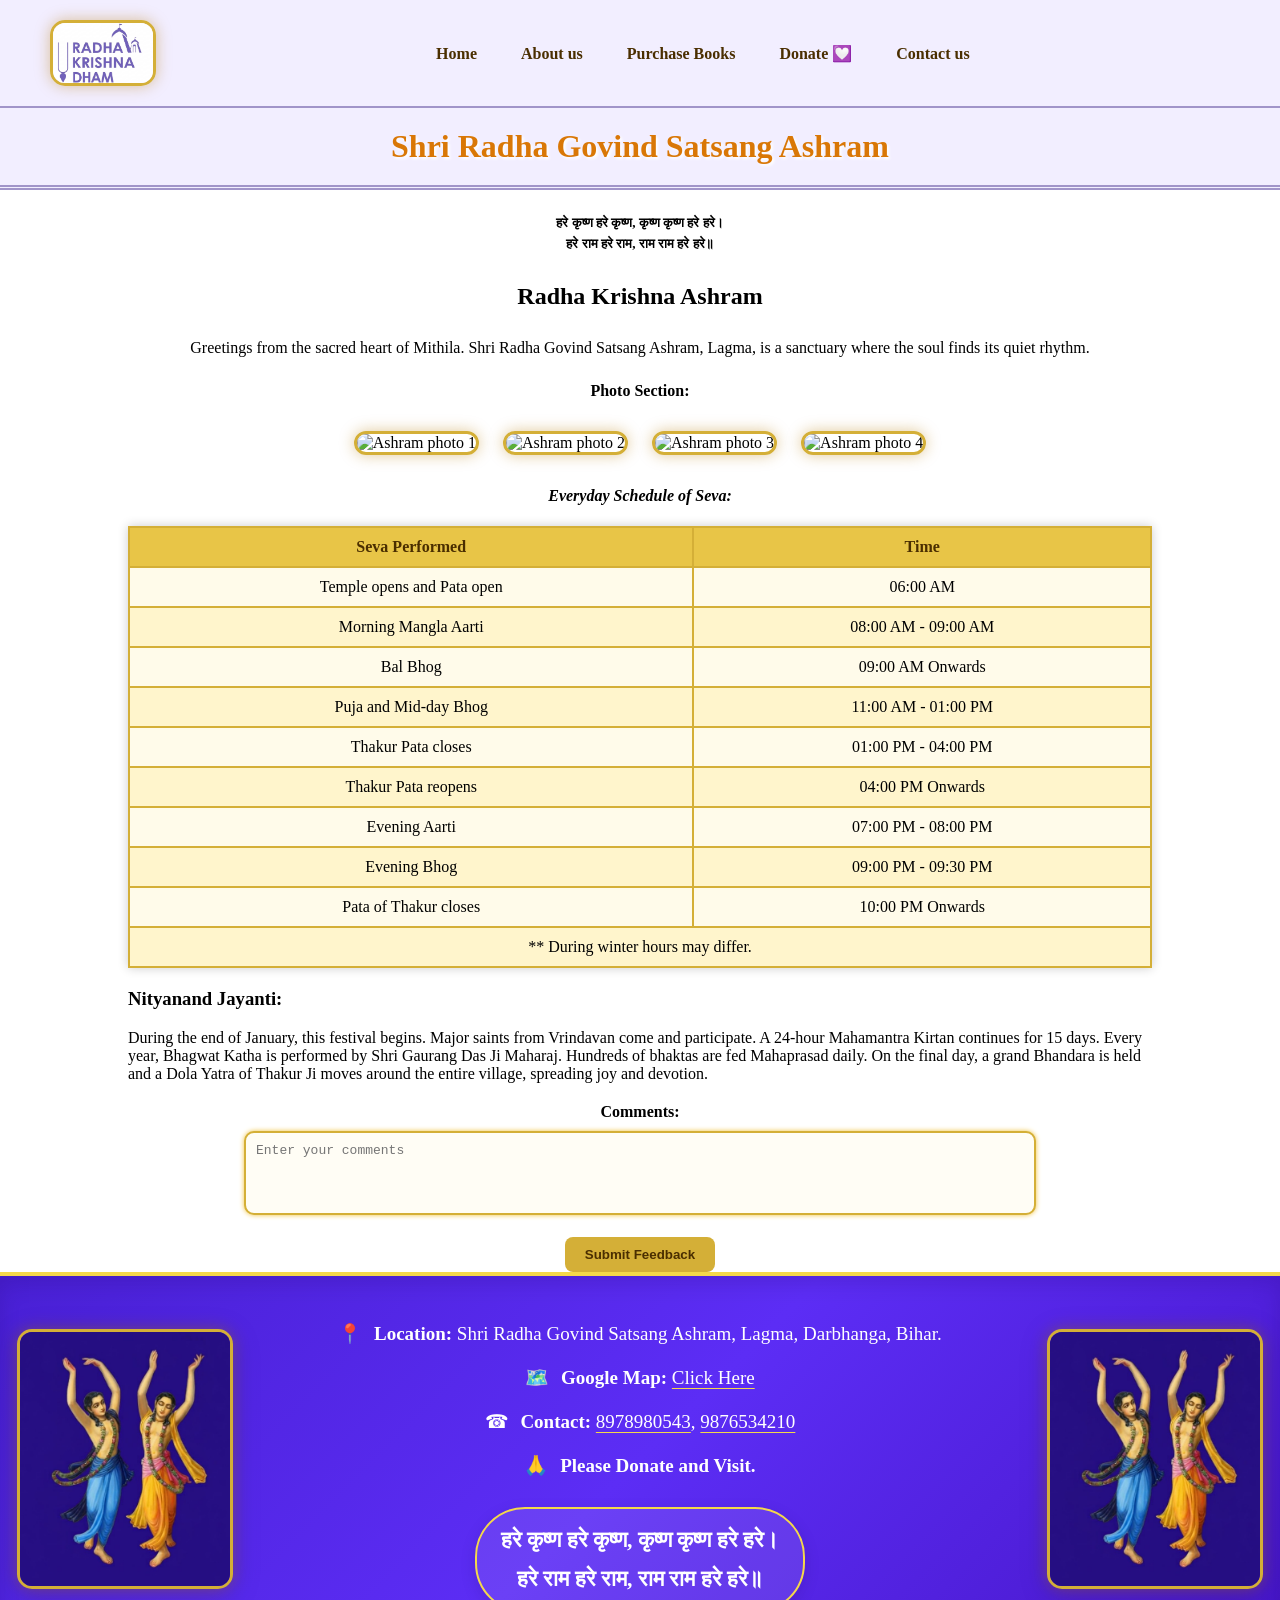
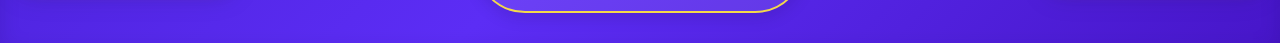
==== index.html @ 73bc9001 "first commit" ====
<!DOCTYPE html>
<html lang="en">
<head>
<meta charset="UTF-8">
<meta name="viewport" content="width=device-width, initial-scale=1.0">
<title>Shri Radha Govind Satsang Ashram - Lagma</title>

<link rel="stylesheet" href="style.css">
</head>

<body>
<header class="site-header">
  <div class="logo-container">
    <a href="/">
      <img src="logo.jpg" alt="Temple Logo" class="site-logo">
    </a>
  </div>
  <nav>
    <a href="/home" target="_blank">Home</a>
    <a href="/about" target="_blank">About us</a>  
    <a href="https://iskconbooks.com" target="_blank" rel="noopener noreferrer">Purchase Books</a>
    <a href="/donate" target="_blank">Donate 💟</a>
    <a href="/contact" target="_blank">Contact us </a>           
  </nav>
</header>

<h1>Shri Radha Govind Satsang Ashram</h1>

<main>
    <h5>
        हरे कृष्ण हरे कृष्ण, कृष्ण कृष्ण हरे हरे।<br>
        हरे राम हरे राम, राम राम हरे हरे॥
    </h5>
    <h2>Radha Krishna Ashram</h2>
        <div>Greetings from the sacred heart of Mithila. Shri Radha Govind Satsang Ashram, Lagma, is a sanctuary where the soul finds its quiet rhythm.</div>
</main>
<!--
<main class="video-wrapper">
   The main circular graphic seen in the foreground 
  <div class="main-content-circle">
    <img src="back.png" alt="Radha Rani Temple Art">
  </div>
</main>
-->

<section>
    <h4 style="text-align:center;">Photo Section:</h4>
    <div style="text-align:center;">
        <img src="kuti.webp" alt="Ashram photo 1" height="300">
        <img src="kuti1.webp" alt="Ashram photo 2" height="300">
        <img src="kuti2.webp" alt="Ashram photo 3" height="300">
        <img src="kuti3.webp" alt="Ashram photo 4" height="300">
    </div>
</section>

<section>
    <h4 style="text-align:center;"><i>Everyday Schedule of Seva:</i></h4>
    <table>
        <thead>
            <tr>
                <th>Seva Performed</th>
                <th>Time</th>
            </tr>
        </thead>
        <tbody>
            <tr><td>Temple opens and Pata open</td><td>06:00 AM</td></tr>
            <tr><td>Morning Mangla Aarti</td><td>08:00 AM - 09:00 AM</td></tr>
            <tr><td>Bal Bhog</td><td>09:00 AM Onwards</td></tr>
            <tr><td>Puja and Mid-day Bhog</td><td>11:00 AM - 01:00 PM</td></tr>
            <tr><td>Thakur Pata closes</td><td>01:00 PM - 04:00 PM</td></tr>
            <tr><td>Thakur Pata reopens</td><td>04:00 PM Onwards</td></tr>
            <tr><td>Evening Aarti</td><td>07:00 PM - 08:00 PM</td></tr>
            <tr><td>Evening Bhog</td><td>09:00 PM - 09:30 PM</td></tr>
            <tr><td>Pata of Thakur closes</td><td>10:00 PM Onwards</td></tr>
            <tr><td colspan="2">** During winter hours may differ.</td></tr>
        </tbody>
    </table>
</section>

<section style="width:80%;margin:auto;">
    <h3>Nityanand Jayanti:</h3>
    <p>During the end of January, this festival begins. Major saints from Vrindavan come and participate. A 24-hour Mahamantra Kirtan continues for 15 days. Every year, Bhagwat Katha is performed by Shri Gaurang Das Ji Maharaj. Hundreds of bhaktas are fed Mahaprasad daily. On the final day, a grand Bhandara is held and a Dola Yatra of Thakur Ji moves around the entire village, spreading joy and devotion.</p>
</section>

<section style="text-align:center;margin-top:20px;">
    <label for="comments"><b>Comments:</b></label><br>
    <textarea id="comments" placeholder="Enter your comments" rows="4"></textarea><br><br>
    <button type="submit">Submit Feedback</button>
</section>

<footer class="site-footer">
    <div class="footer-dancers footer-dancers-left">
        <img src="Hari.png" alt="Dancing devotees">
    </div>

    <div class="footer-content">
        <p>
            <span class="footer-icon">📍</span>
            <strong>Location:</strong>
            Shri Radha Govind Satsang Ashram, Lagma, Darbhanga, Bihar.
        </p>

        <p>
            <span class="footer-icon">🗺️</span>
            <strong>Google Map:</strong>
            <a href="https://maps.app.goo.gl/ojTrUZpRyTXwV82i9"
               target="_blank"
               rel="noopener noreferrer">Click Here</a>
        </p>

        <p>
            <span class="footer-icon">☎</span>
            <strong>Contact:</strong>
            <a href="tel:8978980543">8978980543</a>,
            <a href="tel:9876534210">9876534210</a>
        </p>

        <p class="donate-message">
            <span class="footer-icon">🙏</span>
            Please Donate and Visit.
        </p>

        <div class="footer-mahamantra">
            <h5>
                हरे कृष्ण हरे कृष्ण, कृष्ण कृष्ण हरे हरे।<br>
                हरे राम हरे राम, राम राम हरे हरे॥
            </h5>
        </div>
    </div>
    <div class="footer-dancers footer-dancers-left">
        <img src="Hari.png" alt="Dancing devotees">
    </div>
</footer>
</body>
</html>
---- style.css ----
body {
    background: linear-gradient(135deg, #FFFFFF, #FFFFFF);
    font-family: "Georgia", "Times New Roman", serif;
    margin: 0;
    padding: 0;
    color: #000000;
    /*
    background-image: url('back.png');
    background-position: center;
    background-repeat: no-repeat;
    background-size: cover;
    background-attachment: fixed;
    background-color: #f7f3eb; 
    min-height: 100vh; 
    box-sizing: border-box;
  */
}


h1 {
    text-align: center;
    background: #F2EEFF;
    color: #D97706;
    padding: 20px;
    border-bottom: 5px double #a194c9;
    text-shadow: 2px 2px 3px #fff;
    margin-top: 0;
}

header {
    background:  #F2EEFF;
    text-align: center;
    padding: 10px 0;
    border-bottom: 2px solid #a194c9;
}

nav a {
    text-decoration: none;
    color: #4a2e00;
    margin: 0 15px;
    font-weight: bold;
    transition: color 0.3s, background 0.3s;
    padding: 8px  5px;
    border-radius: 8px;
}

nav a:hover {
    background: #72659d;
    color: white;
}

.site-header {
    display: flex;
    box-shadow: #8b71e1;
    align-items: center;
    justify-content: space-between;
    padding: 10px 40px;
}

.site-header nav {
    flex-grow: 1;
    text-align: center;
}

.site-logo {
    height: 60px;
    width: auto;
    display: block;
}

main {
    text-align: center;
    margin: 20px auto;
    width: 80%;
    line-height: 1.6;
    border-radius: 20px;
    border-color: #c7780b;
    box-shadow: #7a6e9e;
}




img {
    border-radius: 15px;
    margin: 10px;
    border: 3px solid #d4af37;
    box-shadow: 0 0 15px rgba(180, 120, 0, 0.4);
    transition: transform 0.3s ease-in-out;
}

img:hover {
    transform: scale(1.05);
}

table {
    width: 80%;
    margin: 20px auto;
    border-collapse: collapse;
    text-align: center;
    background: #fffbea;
    box-shadow: 0 0 10px rgba(0, 0, 0, 0.2);
}

th, td {
    border: 2px solid #d4af37;
    padding: 10px;
}

thead {
    background: #e8c547;
    color: #4a2e00;
}

tbody tr:nth-child(even) {
    background: #fff5cc;
}

tbody tr:hover {
    background: #fde293;
}

textarea {
    width: 60%;
    margin-top: 10px;
    border: 2px solid #d4af37;
    border-radius: 10px;
    padding: 10px;
    font-size: 1em;
    resize: none;
    background: #fffdf5;
    box-shadow: 0 0 5px #f0c13b;
}

textarea:focus {
    outline: none;
    border-color: #b8860b;
    box-shadow: 0 0 8px #ffcc00;
}

button {
    background-color: #d4af37;
    color: #4a2e00;
    border: none;
    padding: 10px 20px;
    border-radius: 8px;
    font-weight: bold;
    cursor: pointer;
    transition: background 0.3s, color 0.3s;
}

button:hover {
    background-color: #b8860b;
    color: white;
}


/* Main Footer */
.site-footer {
    --footer-purple: #5c2df5;
    --footer-light: #f1edff;
    --footer-gold: #f4d84a;

    position: relative;
    display: grid;
    grid-template-columns: minmax(100px, 0.8fr) minmax(0, 3fr) minmax(100px, 0.8fr);
    align-items: center;
    gap: 15px;

    padding: 30px 20px;
    background: linear-gradient(135deg, #4920d5, #5c2df5, #4716c9);
    color: #fff;
    text-align: center;

    border-top: 4px solid var(--footer-gold);
    box-shadow: inset 0 8px 20px rgba(35, 0, 100, 0.18);
    overflow: hidden;
}

/* Center Content */
.footer-content {
    position: relative;
    z-index: 1;
    min-width: 0;
}

.footer-content p {
    margin: 12px 0;
    font-size: clamp(14px, 1.5vw, 19px);
    line-height: 1.7;
    overflow-wrap: anywhere;
}

.footer-icon {
    margin-right: 7px;
}

.footer-content a {
    color: #fff;
    text-decoration: underline;
    text-decoration-color: var(--footer-gold);
    text-underline-offset: 4px;
    transition: color 0.2s ease;
}

.footer-content a:hover {
    color: var(--footer-gold);
}

.donate-message {
    font-weight: bold;
}

/* Dancing Figures on Both Sides */
.footer-dancers {
    display: flex;
    align-items: center;
    justify-content: center;
    min-width: 0;
    height: 100%;
}

.footer-dancers img {
    display: block;
    width: 100%;
    max-width: 230px;
    height: auto;
    object-fit: contain;
    filter: drop-shadow(0 5px 12px rgba(25, 0, 75, 0.2));
}


/* Mahamantra */
.footer-mahamantra {
    display: inline-block;
    max-width: 100%;
    margin: 12px auto 0;
    padding: 12px 24px;

    border: 2px solid var(--footer-gold);
    border-radius: 50px;
    background: rgba(255, 255, 255, 0.09);
    box-shadow: 0 5px 15px rgba(30, 0, 80, 0.15);
}

.footer-mahamantra h5 {
    margin: 0;
    padding: 0;
    color: #fff;
    background: transparent;
    border-radius: 0;

    font-size: clamp(15px, 1.7vw, 22px);
    font-weight: 600;
    font-style: normal;
    line-height: 1.8;
    text-align: center;
}

/* Tablet and Mobile */
@media (max-width: 700px) {
    .site-footer {
        grid-template-columns: 1fr 1fr;
        gap: 8px;
        padding: 22px 12px;
    }

    .footer-content {
        grid-column: 1 / -1;
        grid-row: 1;
    }

    .footer-dancers {
        grid-row: 2;
        align-self: end;
    }

    .footer-dancers img {
        max-width: 150px;
    }

    .footer-dancers-left {
        grid-column: 1;
    }

    .footer-mahamantra {
        padding: 10px 14px;
        border-radius: 25px;
    }
}

@media (max-width: 380px) {
    .footer-dancers img {
        max-width: 115px;
    }

    .footer-content p {
        font-size: 13px;
    }

    .footer-mahamantra h5 {
        font-size: 14px;
    }
}


/* 🌸 Responsive Design */
@media screen and (max-width: 768px) {
    body {
        font-size: 14px;
    }
    img {
        width: 90%;
        height: auto;
    }
    nav a {
        display: block;
        margin: 5px 0;
    }
    table {
        width: 95%;
    }
    textarea {
        width: 90%;
    }
}

/* The parent container holding the entire section */
.video-wrapper {
  position: relative;
  width: 100vw;
  height: 100vh;
  display: flex;
  justify-content: center;
  align-items: center;
  background-color: #f3effa; /* Soft, matching light lavender background */
  overflow: hidden; /* Keeps the moving shapes inside the screen bounds */
}

/* Base style shared by both moving purple layers */
.video-wrapper::before,
.video-wrapper::after {
  content: "";
  position: absolute;
  border-radius: 50%; /* Makes them smooth circles */
  mix-blend-mode: multiply; /* Helps transparent colors overlap elegantly */
  filter: blur(10px); /* Optional: Softens edges slightly like the video */
  z-index: 1; /* Places them behind the main content */
}

/* Layer 1: Large light-purple shape */
.video-wrapper::before {
  width: 500px;
  height: 500px;
  background-color: rgba(186, 104, 200, 0.4); /* Translucent vibrant purple */
  top: 10%;
  left: 20%;
  animation: floatShapeOne 25s infinite alternate ease-in-out;
}

/* Layer 2: Deeper purple shape moving on a different path */
.video-wrapper::after {
  width: 600px;
  height: 600px;
  background-color: rgba(142, 68, 173, 0.3); /* Translucent deep purple */
  bottom: 10%;
  right: 20%;
  animation: floatShapeTwo 30s infinite alternate ease-in-out;
}

/* The actual central content (the temple graphic/video) */
.main-content-circle {
  position: relative;
  z-index: 2; /* Sits firmly on top of the moving layers */
  width: 550px;
  height: 550px;
  border-radius: 50%;
  overflow: hidden;
  box-shadow: 0 10px 30px rgba(0, 0, 0, 0.15);
}

.main-content-circle img {
  width: 100%;
  height: 100%;
  object-fit: cover;
}

/* --- ANIMATIONS --- */
/* Slow floating path for the first purple layer */
@keyframes floatShapeOne {
  0% {
    transform: translate(0, 0) scale(1) rotate(0deg);
  }
  50% {
    transform: translate(80px, 40px) scale(1.1) rotate(180deg);
  }
  100% {
    transform: translate(-40px, 80px) scale(0.9) rotate(360deg);
  }
}

/* Alternating floating path for the second purple layer */
@keyframes floatShapeTwo {
  0% {
    transform: translate(0, 0) scale(0.9) rotate(360deg);
  }
  50% {
    transform: translate(-60px, -80px) scale(1.1) rotate(180deg);
  }
  100% {
    transform: translate(50px, 20px) scale(1) rotate(0deg);
  }
}
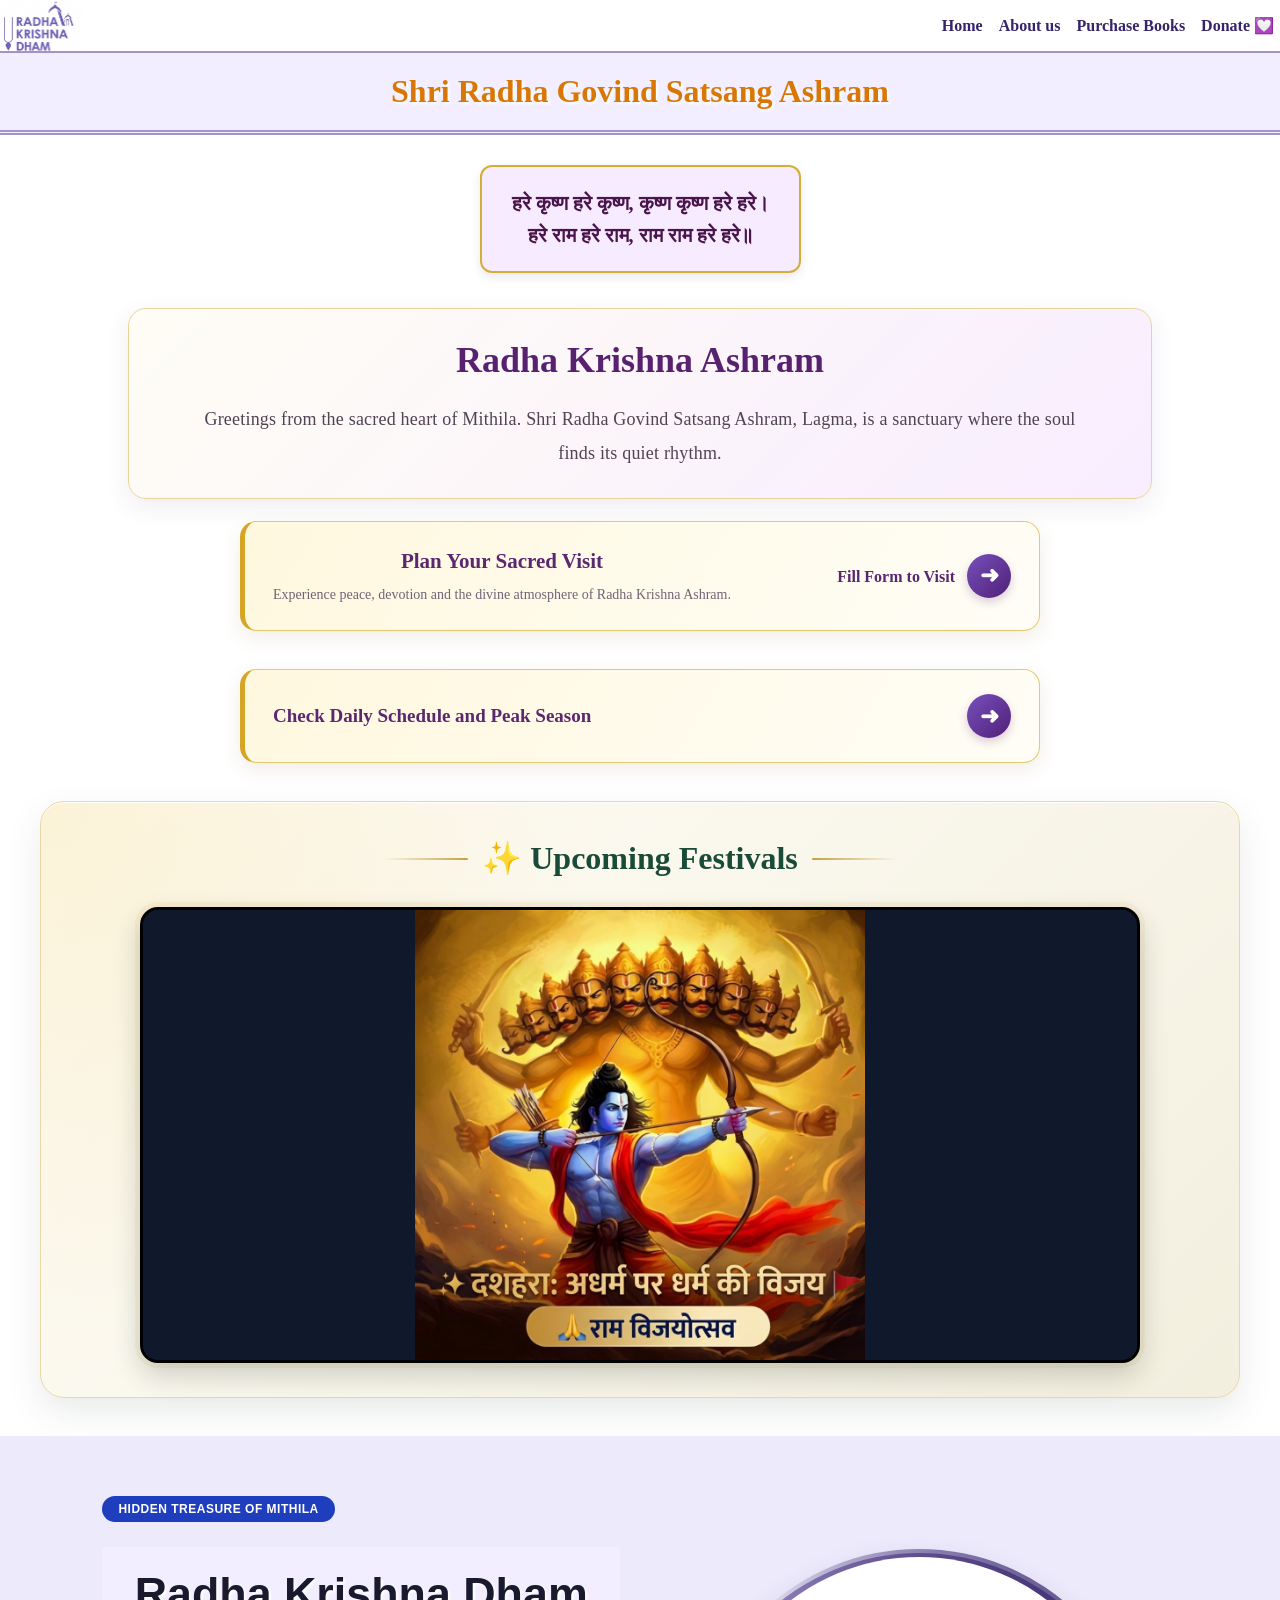
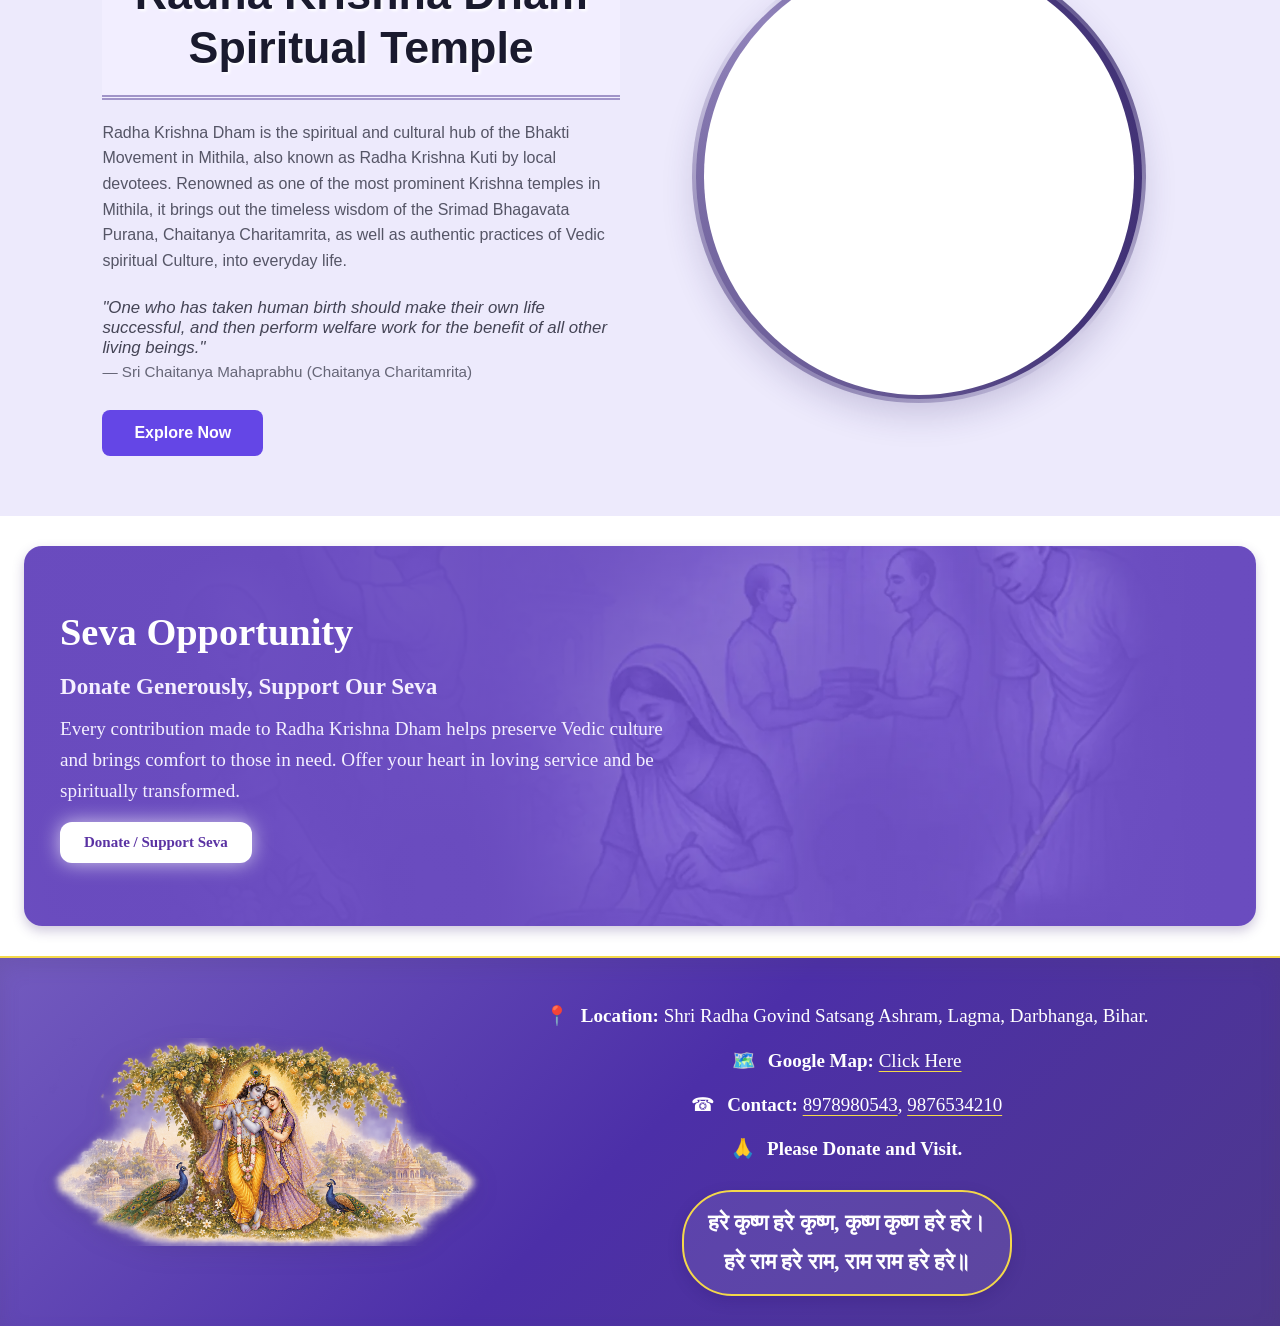
==== commit 7d2afb66: "new file:   Photo/C_dushrera.jpeg 	new file:   Photo/Diwali.png     	new file:   Photo/Entrance.jpeg" ====
--- a/index.html
+++ b/index.html
@@ -4,102 +4,160 @@
 <meta charset="UTF-8">
 <meta name="viewport" content="width=device-width, initial-scale=1.0">
 <title>Shri Radha Govind Satsang Ashram - Lagma</title>
-
 <link rel="stylesheet" href="style.css">
 </head>
-
 <body>
 <header class="site-header">
   <div class="logo-container">
     <a href="/">
-      <img src="logo.jpg" alt="Temple Logo" class="site-logo">
+      <img src="Photo/logo.jpg" alt="Temple Logo" class="site-logo">
     </a>
   </div>
   <nav>
-    <a href="/home" target="_blank">Home</a>
-    <a href="/about" target="_blank">About us</a>  
+    <a href="index.html" target="_blank">Home</a>
+    <a href="explore.html" target="_blank">About us</a>
     <a href="https://iskconbooks.com" target="_blank" rel="noopener noreferrer">Purchase Books</a>
-    <a href="/donate" target="_blank">Donate 💟</a>
-    <a href="/contact" target="_blank">Contact us </a>           
+    <a href="https://www.paytmpayments.com/payment-links" target="_blank">Donate 💟</a>
   </nav>
 </header>
 
 <h1>Shri Radha Govind Satsang Ashram</h1>
 
 <main>
-    <h5>
+    <div class="Manta">
         हरे कृष्ण हरे कृष्ण, कृष्ण कृष्ण हरे हरे।<br>
         हरे राम हरे राम, राम राम हरे हरे॥
-    </h5>
-    <h2>Radha Krishna Ashram</h2>
-        <div>Greetings from the sacred heart of Mithila. Shri Radha Govind Satsang Ashram, Lagma, is a sanctuary where the soul finds its quiet rhythm.</div>
+    </div>
+    <div class="ashram-box">
+        <h2 class="head">Radha Krishna Ashram</h2>
+        <div class="Greet">
+            Greetings from the sacred heart of Mithila. Shri Radha
+            Govind Satsang Ashram, Lagma, is a sanctuary where the
+            soul finds its quiet rhythm.
+        </div>
+    </div>
+
+    <div class="visit-box">
+        <div class="visit-text">
+            Plan Your Sacred Visit
+            <p>Experience peace, devotion and the divine atmosphere
+               of Radha Krishna Ashram.</p>
+        </div>
+        <div class="f">
+            Fill Form to Visit
+            <a href="form.html" target="_blank" aria-label="Open visit form">➜</a>
+        </div>
+    </div>
 </main>
-<!--
-<main class="video-wrapper">
-   The main circular graphic seen in the foreground 
-  <div class="main-content-circle">
-    <img src="back.png" alt="Radha Rani Temple Art">
-  </div>
-</main>
--->
 
-<section>
-    <h4 style="text-align:center;">Photo Section:</h4>
-    <div style="text-align:center;">
-        <img src="kuti.webp" alt="Ashram photo 1" height="300">
-        <img src="kuti1.webp" alt="Ashram photo 2" height="300">
-        <img src="kuti2.webp" alt="Ashram photo 3" height="300">
-        <img src="kuti3.webp" alt="Ashram photo 4" height="300">
+<div class="f0" style="
+    max-width: 800px;
+    margin: 22px auto 38px;
+    padding: 24px 28px;
+    display: flex;
+    align-items: center;
+    justify-content: space-between;
+    gap: 20px;
+    background: linear-gradient(120deg, #fff8df, #fffdf6);
+    border: 1px solid #e6c86d;
+    border-left: 5px solid #d6a526;
+    border-radius: 16px;
+    box-shadow: 0 7px 20px rgba(123, 91, 24, 0.10);
+    box-sizing: border-box;
+    color: #5b286f;
+    font-size: 19px;
+    font-weight: 600;
+">
+    <span style="line-height: 1.6;">
+        Check Daily Schedule and Peak Season
+    </span>
+    <a href="Schedule.html"
+       target="_blank"
+       aria-label="Open Temple Schedule"
+       style="
+           width: 44px;
+           height: 44px;
+           min-width: 44px;
+           display: inline-flex;
+           align-items: center;
+           justify-content: center;
+           background: linear-gradient(135deg, #7650bc, #512078);
+           color: #ffffff;
+           text-decoration: none;
+           font-size: 23px;
+           border-radius: 50%;
+           box-shadow: 0 4px 10px rgba(81, 32, 120, 0.22);
+       ">
+        ➜
+    </a>
+</div>
+
+<section class="update-section" aria-labelledby="updates-title">
+    <h3 id="updates-title">✨ Upcoming Festivals</h3>
+    <div class="update-slider">
+        <div class="slider-track">
+            <img src="Photo/C_dushrera.jpeg" alt="Dussehra celebration">
+            <img src="Photo/Kartik.png" alt="Kartik Niyam Seva">
+            <img src="Photo/Diwali.png" alt="Diwali celebration">
+            <img src="Photo/c_govardhan.jpeg" alt="Govardhan Puja">
+            <img src="Photo/C_dushrera.jpeg" alt="" aria-hidden="true">
+        </div>
     </div>
 </section>
 
-<section>
-    <h4 style="text-align:center;"><i>Everyday Schedule of Seva:</i></h4>
-    <table>
-        <thead>
-            <tr>
-                <th>Seva Performed</th>
-                <th>Time</th>
-            </tr>
-        </thead>
-        <tbody>
-            <tr><td>Temple opens and Pata open</td><td>06:00 AM</td></tr>
-            <tr><td>Morning Mangla Aarti</td><td>08:00 AM - 09:00 AM</td></tr>
-            <tr><td>Bal Bhog</td><td>09:00 AM Onwards</td></tr>
-            <tr><td>Puja and Mid-day Bhog</td><td>11:00 AM - 01:00 PM</td></tr>
-            <tr><td>Thakur Pata closes</td><td>01:00 PM - 04:00 PM</td></tr>
-            <tr><td>Thakur Pata reopens</td><td>04:00 PM Onwards</td></tr>
-            <tr><td>Evening Aarti</td><td>07:00 PM - 08:00 PM</td></tr>
-            <tr><td>Evening Bhog</td><td>09:00 PM - 09:30 PM</td></tr>
-            <tr><td>Pata of Thakur closes</td><td>10:00 PM Onwards</td></tr>
-            <tr><td colspan="2">** During winter hours may differ.</td></tr>
-        </tbody>
-    </table>
+<section class="hero-section">
+    <div class="hero-content">
+        <span class="hero-badge">HIDDEN TREASURE OF MITHILA</span>
+        <h1 class="hero-heading">Radha Krishna Dham <br>Spiritual Temple</h1>
+        <p class="hero-description">
+            Radha Krishna Dham is the spiritual and cultural hub of the Bhakti Movement in Mithila,
+            also known as Radha Krishna Kuti by local devotees. Renowned as one of the most prominent Krishna temples
+            in Mithila, it brings out the timeless wisdom of the Srimad Bhagavata Purana, Chaitanya Charitamrita,
+            as well as authentic practices of Vedic spiritual Culture, into everyday life.
+        </p>
+        <blockquote class="hero-quote">
+            "One who has taken human birth should make their own life successful, and then perform welfare work for the benefit of all other living beings."
+            <cite>— Sri Chaitanya Mahaprabhu (Chaitanya Charitamrita)</cite>
+        </blockquote>
+        <a href="explore.html" class="hero-btn">Explore Now</a>
+    </div>
+    <div class="hero-video-wrapper">
+        <div class="video-styled-ring">
+            <div class="video-container">
+                <video autoplay muted loop playsinline class="hero-video">
+                    <source src="video.mp4" type="video/mp4">
+                    Your browser does not support the video tag.
+                </video>
+            </div>
+        </div>
+    </div>
 </section>
 
-<section style="width:80%;margin:auto;">
-    <h3>Nityanand Jayanti:</h3>
-    <p>During the end of January, this festival begins. Major saints from Vrindavan come and participate. A 24-hour Mahamantra Kirtan continues for 15 days. Every year, Bhagwat Katha is performed by Shri Gaurang Das Ji Maharaj. Hundreds of bhaktas are fed Mahaprasad daily. On the final day, a grand Bhandara is held and a Dola Yatra of Thakur Ji moves around the entire village, spreading joy and devotion.</p>
-</section>
-
-<section style="text-align:center;margin-top:20px;">
-    <label for="comments"><b>Comments:</b></label><br>
-    <textarea id="comments" placeholder="Enter your comments" rows="4"></textarea><br><br>
-    <button type="submit">Submit Feedback</button>
+<section class="Seva-section">
+    <div class="seva-content">
+        <h2>Seva Opportunity</h2>
+        <h3 class="Support">Donate Generously, Support Our Seva</h3>
+        <div class="contribution">
+            <p>Every contribution made to Radha Krishna Dham helps preserve Vedic culture and brings comfort to those in need. Offer your heart in loving service and be spiritually transformed.</p>
+        </div>
+        <a href="https://www.paytmpayments.com/payment-links"
+           target="_blank"
+           style="display: inline-block; background-color: #ffffff !important; color: #5a32a3 !important; font-size: 15px; font-weight: 700; text-decoration: none !important; padding: 12px 24px; border-radius: 12px; box-shadow: 0 0 20px rgba(255, 255, 255, 0.7); margin-top: 15px;">
+            Donate / Support Seva
+        </a>
+    </div>
 </section>
 
 <footer class="site-footer">
     <div class="footer-dancers footer-dancers-left">
-        <img src="Hari.png" alt="Dancing devotees">
+        <img src="Photo/back.png" alt="Dancing devotees">
     </div>
-
     <div class="footer-content">
         <p>
             <span class="footer-icon">📍</span>
             <strong>Location:</strong>
             Shri Radha Govind Satsang Ashram, Lagma, Darbhanga, Bihar.
         </p>
-
         <p>
             <span class="footer-icon">🗺️</span>
             <strong>Google Map:</strong>
@@ -107,19 +165,16 @@
                target="_blank"
                rel="noopener noreferrer">Click Here</a>
         </p>
-
         <p>
             <span class="footer-icon">☎</span>
             <strong>Contact:</strong>
             <a href="tel:8978980543">8978980543</a>,
             <a href="tel:9876534210">9876534210</a>
         </p>
-
         <p class="donate-message">
             <span class="footer-icon">🙏</span>
             Please Donate and Visit.
         </p>
-
         <div class="footer-mahamantra">
             <h5>
                 हरे कृष्ण हरे कृष्ण, कृष्ण कृष्ण हरे हरे।<br>
@@ -127,9 +182,6 @@
             </h5>
         </div>
     </div>
-    <div class="footer-dancers footer-dancers-left">
-        <img src="Hari.png" alt="Dancing devotees">
-    </div>
 </footer>
 </body>
-</html>
+</html>
--- a/style.css
+++ b/style.css
@@ -4,18 +4,8 @@
     margin: 0;
     padding: 0;
     color: #000000;
-    /*
-    background-image: url('back.png');
-    background-position: center;
-    background-repeat: no-repeat;
-    background-size: cover;
-    background-attachment: fixed;
-    background-color: #f7f3eb; 
-    min-height: 100vh; 
-    box-sizing: border-box;
-  */
-}
-
+    
+}
 
 h1 {
     text-align: center;
@@ -26,22 +16,22 @@
     text-shadow: 2px 2px 3px #fff;
     margin-top: 0;
 }
-
 header {
-    background:  #F2EEFF;
+    background: #fff;
     text-align: center;
-    padding: 10px 0;
+    padding: 1px 0;
     border-bottom: 2px solid #a194c9;
 }
 
 nav a {
     text-decoration: none;
-    color: #4a2e00;
-    margin: 0 15px;
+    color: #34246a;
+    margin: 0 1px;
     font-weight: bold;
-    transition: color 0.3s, background 0.3s;
-    padding: 8px  5px;
+    transition: color 0.3s, background-color 0.3s;
+    padding: 8px 5px;
     border-radius: 8px;
+    display: inline-block; 
 }
 
 nav a:hover {
@@ -51,23 +41,59 @@
 
 .site-header {
     display: flex;
-    box-shadow: #8b71e1;
     align-items: center;
     justify-content: space-between;
-    padding: 10px 40px;
+    padding: 0.5px 0px;
+    background: #fff;
 }
 
 .site-header nav {
     flex-grow: 1;
-    text-align: center;
-}
-
+    text-align: right;
+}
+
+.logo-container, 
+.logo-container a, 
 .site-logo {
-    height: 60px;
+    border: none !important;
+    outline: none !important;
+    box-shadow: none !important;
+    text-decoration: none !important;
+    background: transparent !important;
+    transform: none !important;
+    transition: none !important;
+}
+
+.site-logo {
+    height: 50px;
     width: auto;
     display: block;
 }
 
+.logo-container a:hover, 
+.site-logo:hover {
+    background: transparent !important;
+    border: none !important;
+    box-shadow: none !important;
+    transform: none !important;
+}
+
+.Manta {
+    background-color: #f7ebff;          
+    color: #4a154b;                     
+    border: 2px solid #d4af37;          
+    font-family: 'Noto Serif Devanagari', serif;
+    text-align: center;
+    font-size: 20px;
+    font-weight: bold;
+    line-height: 1.6;
+    padding: 20px 30px;
+    border-radius: 12px;
+    box-shadow: 0 4px 10px rgba(74, 21, 75, 0.1);
+    margin: 30px auto;
+    max-width: 600px;                   
+    width: fit-content;                 
+}
 main {
     text-align: center;
     margin: 20px auto;
@@ -75,49 +101,567 @@
     line-height: 1.6;
     border-radius: 20px;
     border-color: #c7780b;
-    box-shadow: #7a6e9e;
-}
-
-
-
-
-img {
-    border-radius: 15px;
-    margin: 10px;
-    border: 3px solid #d4af37;
-    box-shadow: 0 0 15px rgba(180, 120, 0, 0.4);
-    transition: transform 0.3s ease-in-out;
-}
-
-img:hover {
-    transform: scale(1.05);
-}
-
-table {
-    width: 80%;
-    margin: 20px auto;
-    border-collapse: collapse;
+    box-shadow: #694ac6;
+}
+
+.ashram-box {
+    max-width: 1100px;
+    margin: 35px auto 22px;
+    padding: 28px 35px;
+
     text-align: center;
-    background: #fffbea;
-    box-shadow: 0 0 10px rgba(0, 0, 0, 0.2);
-}
-
-th, td {
-    border: 2px solid #d4af37;
-    padding: 10px;
-}
-
-thead {
-    background: #e8c547;
-    color: #4a2e00;
-}
-
-tbody tr:nth-child(even) {
-    background: #fff5cc;
-}
-
-tbody tr:hover {
-    background: #fde293;
+    background: linear-gradient(135deg, #fffdf5, #f8edff);
+    border: 1px solid #e8d49a;
+    border-radius: 18px;
+
+    box-shadow: 0 8px 25px rgba(78, 42, 100, 0.09);
+    box-sizing: border-box;
+}
+
+.ashram-box .head {
+    margin: 0 0 18px;
+    color: #57216f;
+    font-size: clamp(25px, 3vw, 36px);
+    font-weight: 700;
+    line-height: 1.3;
+}
+
+.ashram-box .Greet {
+    max-width: 900px;
+    margin: 0 auto;
+
+    color: #514354;
+    font-size: 18px;
+    line-height: 1.9;
+    letter-spacing: 0.2px;
+}
+
+.visit-box {
+    max-width: 800px;
+    margin: 22px auto 38px;
+    padding: 24px 28px;
+
+    display: flex;
+    align-items: center;
+    justify-content: space-between;
+    gap: 24px;
+
+    background: linear-gradient(120deg, #fff8df, #fffdf6);
+    border: 1px solid #e6c86d;
+    border-left: 5px solid #d6a526;
+    border-radius: 16px;
+
+    box-shadow: 0 7px 20px rgba(123, 91, 24, 0.10);
+    box-sizing: border-box;
+}
+
+.visit-text {
+    color: #5b286f;
+    font-size: 21px;
+    font-weight: 700;
+    line-height: 1.5;
+}
+
+.visit-text p {
+    margin: 5px 0 0;
+    color: #716477;
+    font-size: 14px;
+    font-weight: 400;
+    line-height: 1.7;
+}
+
+.visit-box .f {
+    display: flex;
+    align-items: center;
+    justify-content: center;
+    gap: 12px;
+
+    flex-shrink: 0;
+    color: #59266f;
+    font-size: 16px;
+    font-weight: 600;
+}
+
+.visit-box .f a {
+    width: 44px;
+    height: 44px;
+
+    display: inline-flex;
+    align-items: center;
+    justify-content: center;
+
+    background: linear-gradient(135deg, #7650bc, #512078);
+    color: white;
+    text-decoration: none;
+    font-size: 23px;
+
+    border-radius: 50%;
+    box-shadow: 0 4px 10px rgba(81, 32, 120, 0.22);
+    transition: transform 0.25s ease, box-shadow 0.25s ease;
+}
+
+.visit-box .f a:hover {
+    transform: translateX(4px);
+    box-shadow: 0 6px 15px rgba(81, 32, 120, 0.30);
+}
+
+@media (max-width: 650px) {
+    .ashram-box {
+        margin: 24px 14px 18px;
+        padding: 24px 20px;
+    }
+
+    .ashram-box .Greet {
+        font-size: 16px;
+        line-height: 1.8;
+    }
+
+    .visit-box {
+        margin: 18px 14px 30px;
+        padding: 20px;
+        flex-direction: column;
+        align-items: flex-start;
+        gap: 18px;
+    }
+
+    .visit-text {
+        font-size: 19px;
+    }
+
+    .visit-box .f {
+        width: 100%;
+        justify-content: space-between;
+    }
+}
+
+.update-section,
+.update-section * {
+    box-sizing: border-box;
+}
+
+.update-section {
+    width: min(1200px, calc(100% - 32px));
+    margin: 38px auto;
+    padding: clamp(18px, 3vw, 34px);
+
+    text-align: center;
+
+    background:
+        radial-gradient(
+            circle at top left,
+            rgba(235, 199, 91, 0.20),
+            transparent 42%
+        ),
+        linear-gradient(135deg, #fffdf6, #f3efdf);
+
+    border: 1px solid #e7d9a5;
+    border-radius: 24px;
+
+    box-shadow:
+        0 14px 35px rgba(32, 55, 41, 0.10),
+        inset 0 1px 0 rgba(255, 255, 255, 0.9);
+}
+
+.update-section h3 {
+    display: flex;
+    align-items: center;
+    justify-content: center;
+    gap: 14px;
+
+    margin: 0 0 26px;
+
+    color: #194b38;
+    font-family: Georgia, "Times New Roman", serif;
+    font-size: clamp(1.3rem, 2.5vw, 2rem);
+    font-weight: 700;
+    line-height: 1.4;
+}
+
+.update-section h3::before,
+.update-section h3::after {
+    content: "";
+    width: clamp(24px, 7vw, 85px);
+    height: 2px;
+    flex-shrink: 0;
+    border-radius: 10px;
+}
+
+.update-section h3::before {
+    background: linear-gradient(to left, #c6a044, transparent);
+}
+
+.update-section h3::after {
+    background: linear-gradient(to right, #c6a044, transparent);
+}
+
+.update-slider {
+    width: 100%;
+    max-width: 1000px;
+    margin: 0 auto;
+
+    overflow: hidden;
+    position: relative;
+
+    background: #10182c;
+    border: 3px solid;
+    border-radius: 18px;
+
+    box-shadow:
+        0 12px 28px rgba(20, 35, 28, 0.20),
+        0 0 0 5px rgba(213, 178, 77, 0.10);
+}
+
+.slider-track {
+    display: flex;
+    width: 500%;
+
+    animation: slideContinuous 16s ease-in-out infinite;
+    will-change: transform;
+}
+
+.slider-track img {
+    flex: 0 0 20%;
+    width: 20%;
+    height: clamp(260px, 38vw, 450px);
+
+    display: block;
+    object-fit: contain;
+
+    background: #10182c;
+}
+
+@keyframes slideContinuous {
+
+    0%, 17% {
+        transform: translateX(0);
+    }
+
+    20%, 37% {
+        transform: translateX(-20%);
+    }
+
+    40%, 57% {
+        transform: translateX(-40%);
+    }
+
+    60%, 77% {
+        transform: translateX(-60%);
+    }
+
+    80%, 100% {
+        transform: translateX(-80%);
+    }
+}
+
+.update-slider:hover .slider-track {
+    animation-play-state: paused;
+}
+
+@media (max-width: 600px) {
+
+    .update-section {
+        width: calc(100% - 20px);
+        margin: 24px auto;
+        padding: 16px 12px;
+        border-radius: 18px;
+    }
+
+    .update-section h3 {
+        gap: 7px;
+        margin-bottom: 20px;
+    }
+
+    .update-slider {
+        border-width: 2px;
+        border-radius: 12px;
+    }
+
+    .slider-track img {
+        height: clamp(240px, 68vw, 360px);
+    }
+}
+
+@media (prefers-reduced-motion: reduce) {
+
+    .slider-track {
+        width: 100%;
+        animation: none;
+        transform: none;
+    }
+
+    .slider-track img {
+        flex: 0 0 100%;
+        width: 100%;
+    }
+
+    .slider-track img:not(:first-child) {
+        display: none;
+    }
+}
+
+.hero-section {
+    display: flex;
+    align-items: center;
+    justify-content: space-between;
+    background-color: #edeafc; 
+    padding: 60px 8%;
+    gap: 40px;
+    font-family: 'Segoe UI', Tahoma, Geneva, Verdana, sans-serif;
+    overflow: hidden;
+}
+
+.hero-content {
+    flex: 1;
+    max-width: 550px;
+}
+
+.hero-badge {
+    display: inline-block;
+    background-color: #1e3ebd; 
+    color: #ffffff;
+    font-size: 0.75rem;
+    font-weight: bold;
+    letter-spacing: 0.5px;
+    padding: 6px 16px;
+    border-radius: 20px;
+    margin-bottom: 25px;
+}
+
+.hero-heading {
+    font-size: 2.8rem;
+    color: #1a1a2e; 
+    line-height: 1.2;
+    margin: 0 0 20px 0;
+    font-weight: 700;
+}
+
+.hero-description {
+    font-size: 1rem;
+    color: #555566;
+    line-height: 1.6;
+    margin-bottom: 25px;
+}
+
+.hero-quote {
+    font-style: italic;
+    color: #444455;
+    margin: 0 0 30px 0;
+    font-size: 1.05rem;
+}
+
+.hero-quote cite {
+    display: block;
+    font-style: normal;
+    font-size: 0.95rem;
+    color: #666677;
+    margin-top: 5px;
+}
+
+.hero-btn {
+    display: inline-block;
+    background-color: #6446e6; 
+    color: #ffffff;
+    text-decoration: none;
+    padding: 14px 32px;
+    font-weight: 600;
+    border-radius: 8px;
+    transition: background-color 0.2s ease;
+}
+
+.hero-btn:hover {
+    background-color: #5133ce;
+}
+
+.hero-video-wrapper {
+    flex: 1;
+    display: flex;
+    justify-content: center;
+    align-items: center;
+    min-height: 500px;
+}
+
+.video-styled-ring {
+    position: relative;
+    width: 430px;
+    height: 430px;
+    display: flex;
+    justify-content: center;
+    align-items: center;
+    border-radius: 50%;
+    padding: 8px; 
+    background: linear-gradient(135deg, #a194c9 0%, #34246a 100%);
+    box-shadow: 0 15px 35px rgba(52, 36, 106, 0.2);
+}
+
+.video-styled-ring::before {
+    content: '';
+    position: absolute;
+    inset: -4px;
+    border-radius: 50%;
+    background: linear-gradient(45deg, #72659d, transparent, #34246a);
+    z-index: 1;
+    animation: spinRing 12s linear infinite;
+}
+
+.video-container {
+    position: relative;
+    width: 100%;
+    height: 100%;
+    border-radius: 50%;
+    overflow: hidden;
+    z-index: 2;
+    background: #fff; 
+    padding: 4px; 
+}
+
+.hero-video {
+    width: 100%;
+    height: 100%;
+    object-fit: cover;
+    border-radius: 50%;
+}
+
+@keyframes spinRing {
+    0% { transform: rotate(0deg); }
+    100% { transform: rotate(360deg); }
+}
+
+@media (max-width: 992px) {
+    .hero-section {
+        flex-direction: column;
+        text-align: center;
+        padding: 60px 4%;
+    }
+    .hero-content {
+        max-width: 100%;
+        margin-bottom: 40px;
+    }
+    .hero-video-wrapper {
+        min-height: 380px;
+    }
+    .video-styled-ring {
+        width: 330px;
+        height: 330px;
+    }
+}
+
+.Seva-section {
+    position: relative;
+    display: flex;
+    flex-direction: column;
+    justify-content: center;
+    overflow: hidden;
+
+    min-height: 380px;
+    margin: 30px 24px;
+    padding: 40px 36px;
+
+    border-radius: 18px;
+    background:
+        linear-gradient(
+            90deg,
+            rgba(105, 75, 190, 0.96) 0%,
+            rgba(105, 75, 190, 0.88) 38%,
+            rgba(105, 75, 190, 0.48) 65%,
+            rgba(105, 75, 190, 0.82) 100%
+        ),
+        url("Photo/seva.webp");
+
+    background-size: cover;
+    background-position: center;
+    background-repeat: no-repeat;
+
+    box-shadow: 0 5px 12px rgba(65, 40, 120, 0.25);
+    color: #ffffff;
+    box-sizing: border-box;
+}
+
+.Seva {
+    position: absolute;
+    inset: 0;
+    z-index: 0;
+    pointer-events: none;
+}
+
+.Seva img {
+    display: none;
+}
+
+.Seva-section h2 {
+    position: relative;
+    z-index: 1;
+
+    margin: 0 0 16px;
+    max-width: 650px;
+
+    font-size: clamp(30px, 3vw, 54px);
+    font-weight: 750;
+    line-height: 1.15;
+    color: #ffffff;
+}
+
+.Seva-section .Support {
+    position: relative;
+    z-index: 1;
+
+    margin: 0 0 12px;
+    max-width: 650px;
+
+    font-size: clamp(19px, 1.8vw, 27px);
+    font-weight: 600;
+    line-height: 1.4;
+    color: #f5efff;
+}
+
+.Seva-section .contribution {
+    position: relative;
+    z-index: 1;
+    max-width: 620px;
+}
+
+.Seva-section .contribution p {
+    margin: 0;
+
+    font-size: clamp(16px, 1.5vw, 22px);
+    line-height: 1.6;
+    color: #f3efff;
+}
+
+@media (max-width: 768px) {
+    .Seva-section {
+        min-height: 400px;
+        margin: 20px 12px;
+        padding: 28px 22px;
+
+        background-position: 60% center;
+        background-image:
+            linear-gradient(
+                90deg,
+                rgba(105, 75, 190, 0.96),
+                rgba(105, 75, 190, 0.82)
+            ),
+            url("Photo/seva.webp");
+    }
+
+    .Seva-section h2 {
+        margin-bottom: 14px;
+    }
+
+    .Seva-section .Support {
+        margin-bottom: 10px;
+    }
+
+    .Seva-section .contribution p {
+        line-height: 1.5;
+    }
+}
+
+@media (max-width: 480px) {
+    .Seva-section {
+        min-height: 420px;
+        padding: 24px 18px;
+        border-radius: 14px;
+    }
 }
 
 textarea {
@@ -154,30 +698,27 @@
     color: white;
 }
 
-
-/* Main Footer */
 .site-footer {
-    --footer-purple: #5c2df5;
+    --footer-purple: #8363ed;
     --footer-light: #f1edff;
     --footer-gold: #f4d84a;
 
     position: relative;
     display: grid;
-    grid-template-columns: minmax(100px, 0.8fr) minmax(0, 3fr) minmax(100px, 0.8fr);
+    grid-template-columns: minmax(480px, 2fr) minmax(0, 3fr) minmax(50px, 0.3fr); 
     align-items: center;
     gap: 15px;
 
     padding: 30px 20px;
-    background: linear-gradient(135deg, #4920d5, #5c2df5, #4716c9);
+    background: linear-gradient(135deg, #735bbf, #4c2fa8, #4e388c);
     color: #fff;
     text-align: center;
 
-    border-top: 4px solid var(--footer-gold);
-    box-shadow: inset 0 8px 20px rgba(35, 0, 100, 0.18);
+    border-top: 2px solid var(--footer-gold);
+    box-shadow: inset 0 8px 20px rgba(78, 60, 113, 0.18);
     overflow: hidden;
 }
 
-/* Center Content */
 .footer-content {
     position: relative;
     z-index: 1;
@@ -211,7 +752,6 @@
     font-weight: bold;
 }
 
-/* Dancing Figures on Both Sides */
 .footer-dancers {
     display: flex;
     align-items: center;
@@ -223,14 +763,12 @@
 .footer-dancers img {
     display: block;
     width: 100%;
-    max-width: 230px;
+    max-width: 500px; 
     height: auto;
     object-fit: contain;
-    filter: drop-shadow(0 5px 12px rgba(25, 0, 75, 0.2));
-}
-
-
-/* Mahamantra */
+    filter: drop-shadow(0 5px 12px rgba(58, 45, 84, 0.2));
+}
+
 .footer-mahamantra {
     display: inline-block;
     max-width: 100%;
@@ -257,10 +795,9 @@
     text-align: center;
 }
 
-/* Tablet and Mobile */
 @media (max-width: 700px) {
     .site-footer {
-        grid-template-columns: 1fr 1fr;
+        grid-template-columns: minmax(150px, 1.2fr) minmax(0, 3fr) minmax(150px, 1.2fr);
         gap: 8px;
         padding: 22px 12px;
     }
@@ -276,7 +813,7 @@
     }
 
     .footer-dancers img {
-        max-width: 150px;
+        max-width: 250px;
     }
 
     .footer-dancers-left {
@@ -291,7 +828,7 @@
 
 @media (max-width: 380px) {
     .footer-dancers img {
-        max-width: 115px;
+        max-width: 180px;
     }
 
     .footer-content p {
@@ -303,8 +840,6 @@
     }
 }
 
-
-/* 🌸 Responsive Design */
 @media screen and (max-width: 768px) {
     body {
         font-size: 14px;
@@ -325,7 +860,6 @@
     }
 }
 
-/* The parent container holding the entire section */
 .video-wrapper {
   position: relative;
   width: 100vw;
@@ -333,45 +867,41 @@
   display: flex;
   justify-content: center;
   align-items: center;
-  background-color: #f3effa; /* Soft, matching light lavender background */
-  overflow: hidden; /* Keeps the moving shapes inside the screen bounds */
-}
-
-/* Base style shared by both moving purple layers */
+  background-color: #f3effa; 
+  overflow: hidden; 
+}
+
 .video-wrapper::before,
 .video-wrapper::after {
   content: "";
   position: absolute;
-  border-radius: 50%; /* Makes them smooth circles */
-  mix-blend-mode: multiply; /* Helps transparent colors overlap elegantly */
-  filter: blur(10px); /* Optional: Softens edges slightly like the video */
-  z-index: 1; /* Places them behind the main content */
-}
-
-/* Layer 1: Large light-purple shape */
+  border-radius: 50%; 
+  mix-blend-mode: multiply; 
+  filter: blur(10px); 
+  z-index: 1; 
+}
+
 .video-wrapper::before {
   width: 500px;
   height: 500px;
-  background-color: rgba(186, 104, 200, 0.4); /* Translucent vibrant purple */
+  background-color: rgba(186, 104, 200, 0.4); 
   top: 10%;
   left: 20%;
   animation: floatShapeOne 25s infinite alternate ease-in-out;
 }
 
-/* Layer 2: Deeper purple shape moving on a different path */
 .video-wrapper::after {
   width: 600px;
   height: 600px;
-  background-color: rgba(142, 68, 173, 0.3); /* Translucent deep purple */
+  background-color: rgba(142, 68, 173, 0.3); 
   bottom: 10%;
   right: 20%;
   animation: floatShapeTwo 30s infinite alternate ease-in-out;
 }
 
-/* The actual central content (the temple graphic/video) */
 .main-content-circle {
   position: relative;
-  z-index: 2; /* Sits firmly on top of the moving layers */
+  z-index: 2; 
   width: 550px;
   height: 550px;
   border-radius: 50%;
@@ -385,8 +915,6 @@
   object-fit: cover;
 }
 
-/* --- ANIMATIONS --- */
-/* Slow floating path for the first purple layer */
 @keyframes floatShapeOne {
   0% {
     transform: translate(0, 0) scale(1) rotate(0deg);
@@ -399,7 +927,6 @@
   }
 }
 
-/* Alternating floating path for the second purple layer */
 @keyframes floatShapeTwo {
   0% {
     transform: translate(0, 0) scale(0.9) rotate(360deg);
